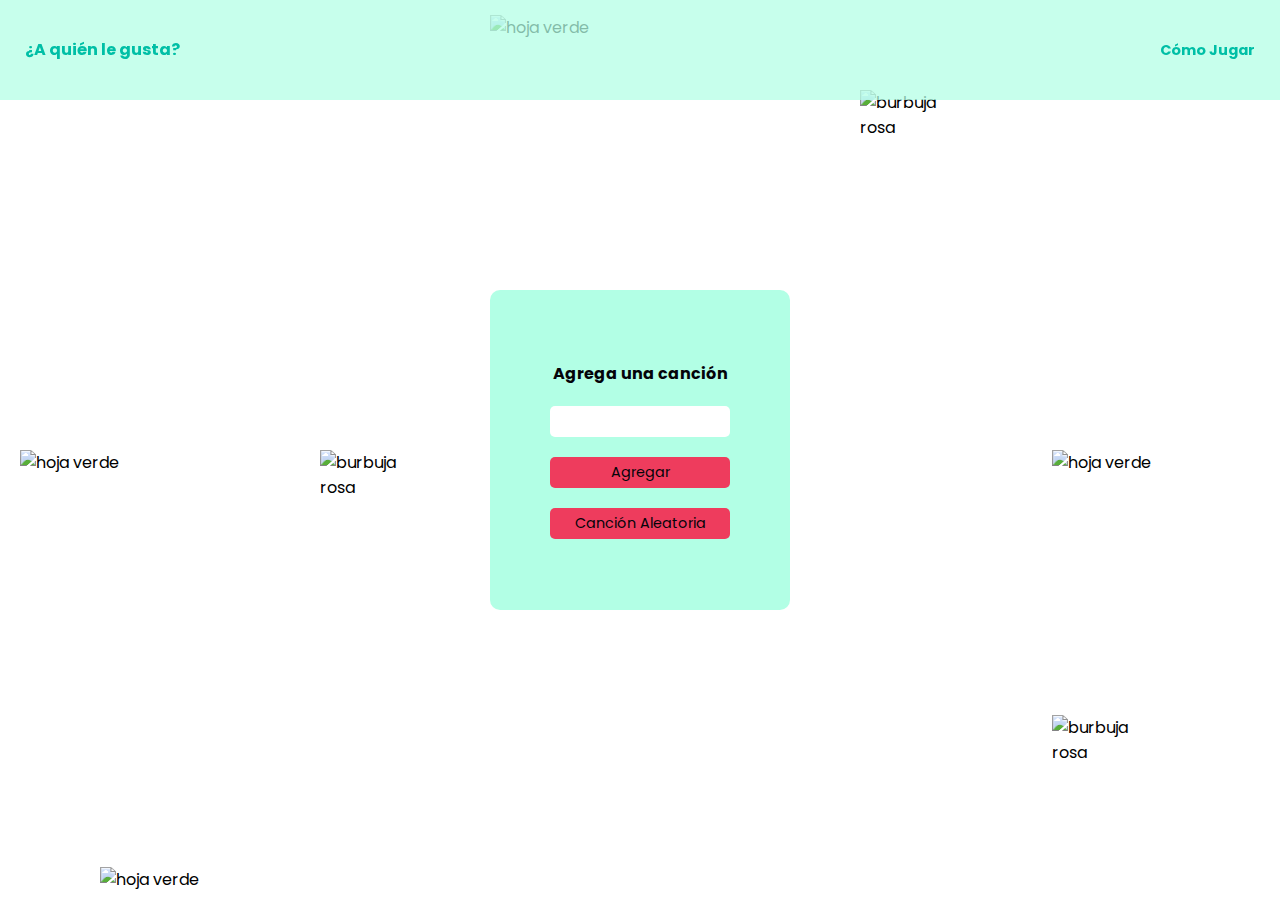
==== index.html @ 327d6947 "add autocomplete off" ====
<!DOCTYPE html>
<html lang="es">
<head>
    <meta charset="UTF-8">
    <meta name="viewport" content="width=device-width, initial-scale=1.0">
    <link rel="stylesheet" href="style.css">
    <title>¿A quién le gusta?</title>
</head>
<body>
     <nav>
        <div class="navbar">
       <div class="logo"> 
      
        <h2>¿A quién le gusta?</h2>
       <div> <img class="question" src="img/undraw_Faq.png" alt=""></div>
        </div>
        
            <h3 class="howto">Cómo Jugar</h3>
            <div class="howto-instructions">
               
                <p>
                     Agrega al menos 3 canciones a la lista.<br>
                    Haz clic en "Canción aleatoria" para seleccionar una canción al azar.<br>
                        Adivina quién agregó esa canción en base a los gustos musicales conocidos de los participantes.</br>
                        Anota tus suposiciones en un papel.<br>
                         Repite los pasos 2-4 hasta que se agoten todas las canciones.<br>
                         Cuenta cuántas respuestas acertaste al final del juego.<br>
                    
                    <span>¡Diviértete descubriendo quién eligió cada canción!</span>
                </p>
            </div>

        </div>

     </nav>
   <div class="fondo">
    <img class="fondo-hoja1" src="img/greenleaf.png" alt="hoja verde">
    <img class="fondo-hoja2" src="img/greenleaf.png" alt="hoja verde">
    <img class="fondo-hoja3" src="img/greenleaf.png" alt="hoja verde">
    <img class="fondo-hoja4" src="img/greenleaf.png" alt="hoja verde">
    <img class="burbuja1" src="img/burbuja.png" alt="burbuja rosa">
    <img class="burbuja2" src="img/burbuja.png" alt="burbuja rosa">
    <img class="burbuja3" src="img/burbuja.png" alt="burbuja rosa">

   </div>
    <form action="" id="song-form">
        <img class="music"src="img/undraw_happy_music.png" alt="">
        <label for="song" class="title">Agrega una canción</label>
        <input type="text" autocomplete="off" id="song">
        <button type="submit" class="add">Agregar</button>
        <button class="cancion-azar">Canción Aleatoria</button>
        <p class="empty-list">No hay canciones en la lista</p>
    </form>

</body>
<script src="logic.js"></script>
</html>
---- style.css ----
@import url('https://fonts.googleapis.com/css2?family=Poppins&display=swap');

*{
    margin: 0;
    padding: 0;
    box-sizing: border-box;
    font-family: 'Poppins', sans-serif;
    
}

body{
    position: relative;
    height: 100vh;
    display: flex;
    justify-content: center;
    align-items: center;
}




/*Elementos del fondo*/

.fondo{
    z-index:-1;
}

.fondo-hoja1, .fondo-hoja2, .fondo-hoja3,.fondo-hoja4, .burbuja1, .burbuja2, .burbuja3{
    position: absolute;
    width: 100px;
    

}

.fondo-hoja1{
    top: 15px;
}

.fondo-hoja2{
    left: 20px;
}

.fondo-hoja3{
    left: 100px;
    bottom: 8px;
}

.fondo-hoja4{
    right: 10%;

}

.burbuja1{
    left:25%;

}

.burbuja2{
    right: 25%;
    top:10%;
}

.burbuja3{
    bottom: 15%;
    right: 10%;
}



/*Navbar*/

nav{
    position: fixed;
    z-index: 2;
    top:0;
    width: 100%;
    height: 100px;
    background: rgba(178, 255, 229, 0.732);
}

.navbar{
    position: relative;
    display: flex;
    height: 100px;
    padding: 25px;
    justify-content: space-between;
    align-items: center;
}
.logo{
    display:flex;
}
h2{
    font-size: 1rem;
    line-height: 100px;
    color: #00BFA6;
}

.question{
    width: 120px;
   
}

.howto{
    font-size: 0.9rem;
    color: #00BFA6;
    cursor: pointer;
}

.howto-instructions{
    position:absolute;
    right:-270px;
    top:0;
    z-index:2;
    margin-top:100px;
    padding: 5px;
    transform: translateX(0);
    width: 250px;
    height: 230px;
    border-bottom-left-radius: 10px;
    border-bottom-right-radius: 10px;
    background-color: rgba(178, 255, 229, 0.732);
   transition:0.5s;
   
    
}

/*Cómo jugar */


.howto-instructions p {
   
    color:rgb(4, 4, 9) ;
    font-weight: bold;
    font-size: 0.7rem;
}




/*Formulario*/


#song-form{
    background-color: rgb(178, 255, 229);
    border-radius: 10px;
    width: 300px;
    height: 320px;
    display: flex;
    flex-direction: column;
    justify-content: center;
    align-items: center;
   
}


.music{
   width: 100px;
}

.title{
    font-weight: bold;
}

#song{
    color:rgb(238, 60, 93) ;
}
#song:focus{
    outline:none;
}
#song, .add, .cancion-azar{
    width: 60%;
    padding: 5px 10px;
    border-radius: 5px;
    border: none;
    font-size: 0.9rem;
}

.add, .cancion-azar{
    background-color: rgb(238, 60, 93);
    cursor: pointer;
}

.title, #song,.add,.cancion-azar{
    color: rgb(4, 4, 9);
}

#song-form #song, #song-form .title,#song-form .add, #song-form .cancion-azar{
    margin:10px;
}

.add:hover, .cancion-azar:hover{
    background-color: rgb(230, 25, 63);
    transition: 1s;
}

.empty-list{
    color:#201e1e;
    display: none;
    font-size: 0.7rem;
}


@media (max-width: 830px){

    /*Body layer*/
    .display-body::after{
        content:"";
        width:100%;
        height:100%;
        position:absolute;
        left: 0;
        top:0;
        background-color: #00000061;
        transition: 0.5s;
    }
    /*------*/
    #song.form{
        width: 90%;
    }

    h2{
        font-size: 0.9rem;
    }
    .howto{
        font-size: 0.7rem;
    }
    .question{
        width: 100px;
    }

    


}

@media (max-width: 375px){
    h2{
       display: none;
    }
    
}
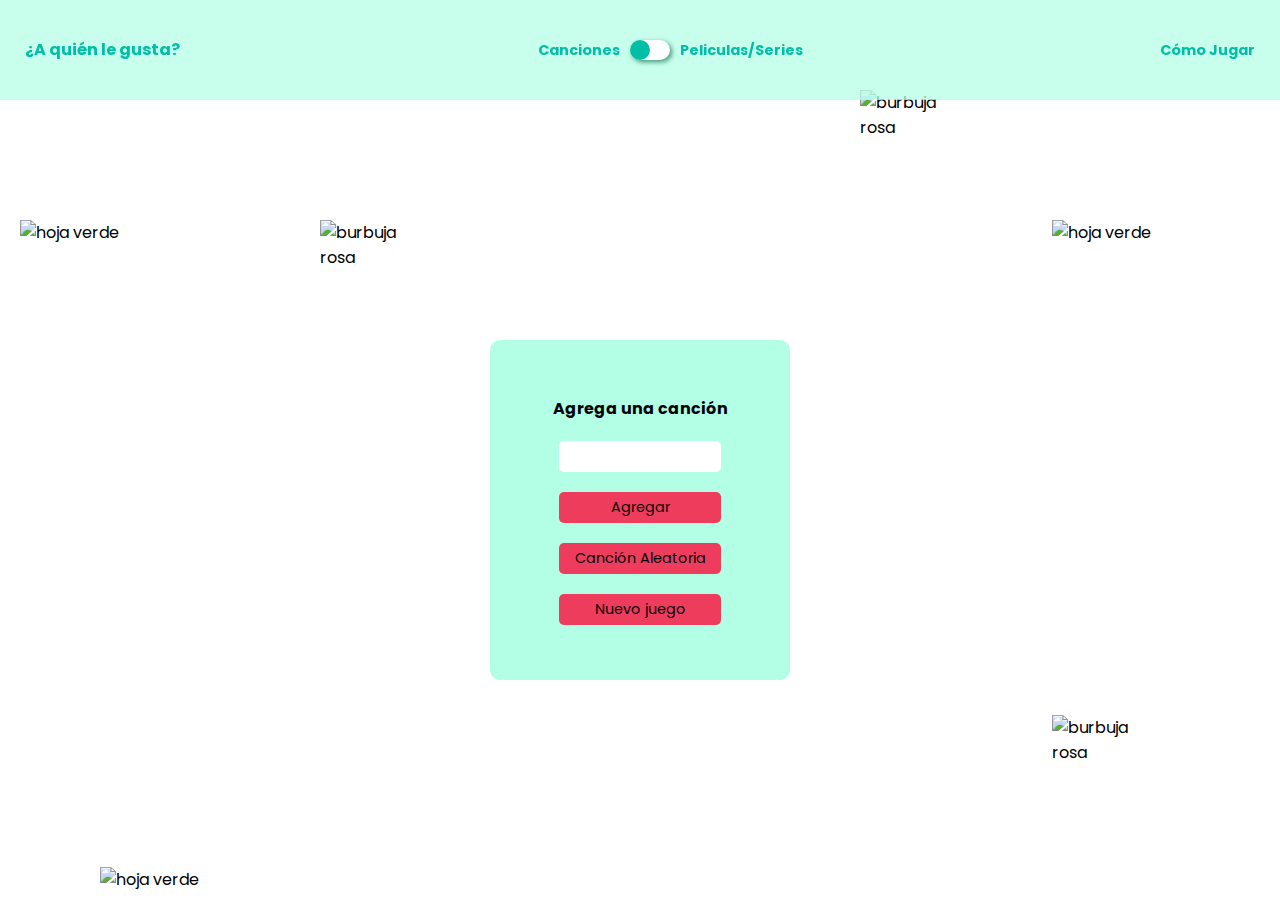
==== commit 6e20143b: "Rename variables, classes and IDs to match the movies/series implementation" ====
--- a/index.html
+++ b/index.html
@@ -3,17 +3,32 @@
 <head>
     <meta charset="UTF-8">
     <meta name="viewport" content="width=device-width, initial-scale=1.0">
+    <meta http-equiv="Permissions-Policy" content="interest-cohort=()">
+    
+    <link rel="stylesheet" href="toggle.css">
     <link rel="stylesheet" href="style.css">
+   
     <title>¿A quién le gusta?</title>
 </head>
 <body>
+    <div class="body-layer"></div>
      <nav>
         <div class="navbar">
        <div class="logo"> 
-      
+       
         <h2>¿A quién le gusta?</h2>
        <div> <img class="question" src="img/undraw_Faq.png" alt=""></div>
         </div>
+
+      <div class="toggle-box">
+        <p>Canciones</p>
+        <div class="toggle-container">
+            <div class="toggle-switch"></div>
+         </div>
+        <p>Peliculas/Series</p>
+
+      </div>
+      
         
             <h3 class="howto">Cómo Jugar</h3>
             <div class="howto-instructions">
@@ -33,25 +48,32 @@
         </div>
 
      </nav>
-   <div class="fondo">
-    <img class="fondo-hoja1" src="img/greenleaf.png" alt="hoja verde">
-    <img class="fondo-hoja2" src="img/greenleaf.png" alt="hoja verde">
-    <img class="fondo-hoja3" src="img/greenleaf.png" alt="hoja verde">
-    <img class="fondo-hoja4" src="img/greenleaf.png" alt="hoja verde">
-    <img class="burbuja1" src="img/burbuja.png" alt="burbuja rosa">
-    <img class="burbuja2" src="img/burbuja.png" alt="burbuja rosa">
-    <img class="burbuja3" src="img/burbuja.png" alt="burbuja rosa">
+   <div class="background">
+    
+    <img class="green-music-background1" src="img/green.png" alt="hoja verde">
+    <img class="green-music-background2" src="img/green.png" alt="hoja verde">
+    <img class="green-music-background3" src="img/green.png" alt="hoja verde">
+    <img class="pink-music-background1" src="img/pink.png" alt="burbuja rosa">
+    <img class="pink-music-background2" src="img/pink.png" alt="burbuja rosa">
+    <img class="pink-music-background3" src="img/pink.png" alt="burbuja rosa">
 
    </div>
-    <form action="" id="song-form">
+    <form action="" id="form">
         <img class="music"src="img/undraw_happy_music.png" alt="">
-        <label for="song" class="title">Agrega una canción</label>
-        <input type="text" autocomplete="off" id="song">
+        <label for="input" class="title">Agrega una canción</label>
+        <input type="text" autocomplete="off" id="input">
         <button type="submit" class="add">Agregar</button>
-        <button class="cancion-azar">Canción Aleatoria</button>
-        <p class="empty-list">No hay canciones en la lista</p>
+        <button class="random">Canción Aleatoria</button>
+        <p class="empty-list">No hay nada en la lista</p>
+        
+        <button class="new-game">Nuevo juego</button>
     </form>
 
+   
+
+    
+    <script  src="logic.js"></script>
+    <script  src="toggle.js"></script>
 </body>
-<script src="logic.js"></script>
+
 </html>--- a/toggle.css
+++ b/toggle.css
@@ -0,0 +1,86 @@
+
+ 
+  body.dark{
+    background:#252850 ;
+  }
+  body.dark nav {
+    background:#4b4fb95d;
+  }
+
+  body.dark h2{
+    color: rgb(251, 251, 251);
+  }
+
+  body.dark .howto-instructions {
+    background:#4b4fb999;
+  }
+  body.dark .howto{
+    color: rgb(251, 251, 251);
+  }
+  body.dark .howto-instructions p {
+    color: rgb(255, 255, 255);
+  }
+
+  body.dark #form{
+    background: #131225;
+  }
+
+  body.dark .add, body.dark .random, body.dark .new-game{
+    background: #6C63FF;
+  }
+
+  body.dark .add:hover, body.dark .random:hover, body.dark .new-game:hover{
+    background-color: #564eee;
+    transition: .5s;
+}
+
+body.dark .title{
+    color: rgb(255, 255, 255);
+}
+
+body.dark .toggle-switch{
+    background:#6C63FF ;
+}
+
+body.dark .toggle-container{
+    box-shadow: 2px 2px 5px #4b4fb9b5;
+}
+
+body.dark .toggle-box p{
+    color: rgb(255, 255, 255);
+}
+
+
+.toggle-box{
+    display:flex;
+    gap: 10px;
+}
+
+  .toggle-container{
+    position:relative;
+    background:white;
+    width:40px;
+    height:20px;
+    border-radius:45px;
+    cursor: pointer;
+    box-shadow: 2px 2px 5px rgba(32, 123, 93, 0.81);
+  }
+  
+  .toggle-switch{
+    position: absolute;
+    left:0;
+    top:0;
+    width:20px;
+    height:20px;
+    background:#00BFA6;
+    border-radius:50%;
+    transition: .5s;
+  }
+  
+  .toggle-switch.active{
+    transform:translateX(20px);
+  }
+  
+  body.dark h1{
+    color:white;
+  }--- a/style.css
+++ b/style.css
@@ -8,59 +8,62 @@
     
 }
 
+
+
 body{
     position: relative;
-    height: 100vh;
+    min-height: 100vh;
     display: flex;
+    flex-direction: column;
     justify-content: center;
     align-items: center;
 }
 
-
+/*------------*/
+
+
+/*------------*/
 
 
 /*Elementos del fondo*/
 
-.fondo{
+.background{
     z-index:-1;
 }
 
-.fondo-hoja1, .fondo-hoja2, .fondo-hoja3,.fondo-hoja4, .burbuja1, .burbuja2, .burbuja3{
+.green-music-background1, .green-music-background2, .green-music-background3,.pink-music-background1, .pink-music-background2, .pink-music-background3{
     position: absolute;
     width: 100px;
     
 
 }
 
-.fondo-hoja1{
-    top: 15px;
-}
-
-.fondo-hoja2{
+
+.green-music-background1{
     left: 20px;
 }
 
-.fondo-hoja3{
+.green-music-background2{
     left: 100px;
     bottom: 8px;
 }
 
-.fondo-hoja4{
+.green-music-background3{
     right: 10%;
 
 }
 
-.burbuja1{
+.pink-music-background1{
     left:25%;
 
 }
 
-.burbuja2{
+.pink-music-background2{
     right: 25%;
     top:10%;
 }
 
-.burbuja3{
+.pink-music-background3{
     bottom: 15%;
     right: 10%;
 }
@@ -104,6 +107,12 @@
     font-size: 0.9rem;
     color: #00BFA6;
     cursor: pointer;
+}
+
+.toggle-box p{
+    font-size: 0.9rem;
+    color: #00BFA6;
+    font-weight: bold;
 }
 
 .howto-instructions{
@@ -124,7 +133,7 @@
     
 }
 
-/*Cómo jugar */
+/*How to play */
 
 
 .howto-instructions p {
@@ -137,14 +146,16 @@
 
 
 
-/*Formulario*/
-
-
-#song-form{
+/*Form*/
+
+
+#form{
+    margin-top: 120px;
     background-color: rgb(178, 255, 229);
     border-radius: 10px;
+    padding: 15px;
     width: 300px;
-    height: 320px;
+    height: 340px;
     display: flex;
     flex-direction: column;
     justify-content: center;
@@ -161,13 +172,11 @@
     font-weight: bold;
 }
 
-#song{
-    color:rgb(238, 60, 93) ;
-}
-#song:focus{
+
+#input:focus{
     outline:none;
 }
-#song, .add, .cancion-azar{
+#input, .add, .random, .new-game{
     width: 60%;
     padding: 5px 10px;
     border-radius: 5px;
@@ -175,22 +184,22 @@
     font-size: 0.9rem;
 }
 
-.add, .cancion-azar{
+.add, .random, .new-game{
     background-color: rgb(238, 60, 93);
     cursor: pointer;
 }
 
-.title, #song,.add,.cancion-azar{
+.title, #input,.add,.random, .new-game{
     color: rgb(4, 4, 9);
 }
 
-#song-form #song, #song-form .title,#song-form .add, #song-form .cancion-azar{
+#form #input, #form .title,#form .add, #form .random, #form .new-game{
     margin:10px;
 }
 
-.add:hover, .cancion-azar:hover{
+.add:hover, .random:hover, .new-game:hover{
     background-color: rgb(230, 25, 63);
-    transition: 1s;
+    transition: .5s;
 }
 
 .empty-list{
@@ -198,6 +207,7 @@
     display: none;
     font-size: 0.7rem;
 }
+
 
 
 @media (max-width: 830px){
@@ -210,12 +220,13 @@
         position:absolute;
         left: 0;
         top:0;
+        z-index: 1;
         background-color: #00000061;
         transition: 0.5s;
     }
     /*------*/
-    #song.form{
-        width: 90%;
+    #form{
+        width: 60%;
     }
 
     h2{
@@ -233,9 +244,28 @@
 
 }
 
+@media (max-width: 610px){
+       h2{
+        display: none;
+       }
+
+       .green-music-background1, .green-music-background2, .green-music-background3,.pink-music-background1, .pink-music-background2, .pink-music-background3{
+        width: 80px;
+       }
+}
+
+@media (max-width: 467px){
+   
+    #form{
+        width: 80%;
+    }
+    
+}
+
 @media (max-width: 375px){
-    h2{
-       display: none;
+
+    #form{
+        width: 90%;
     }
     
 }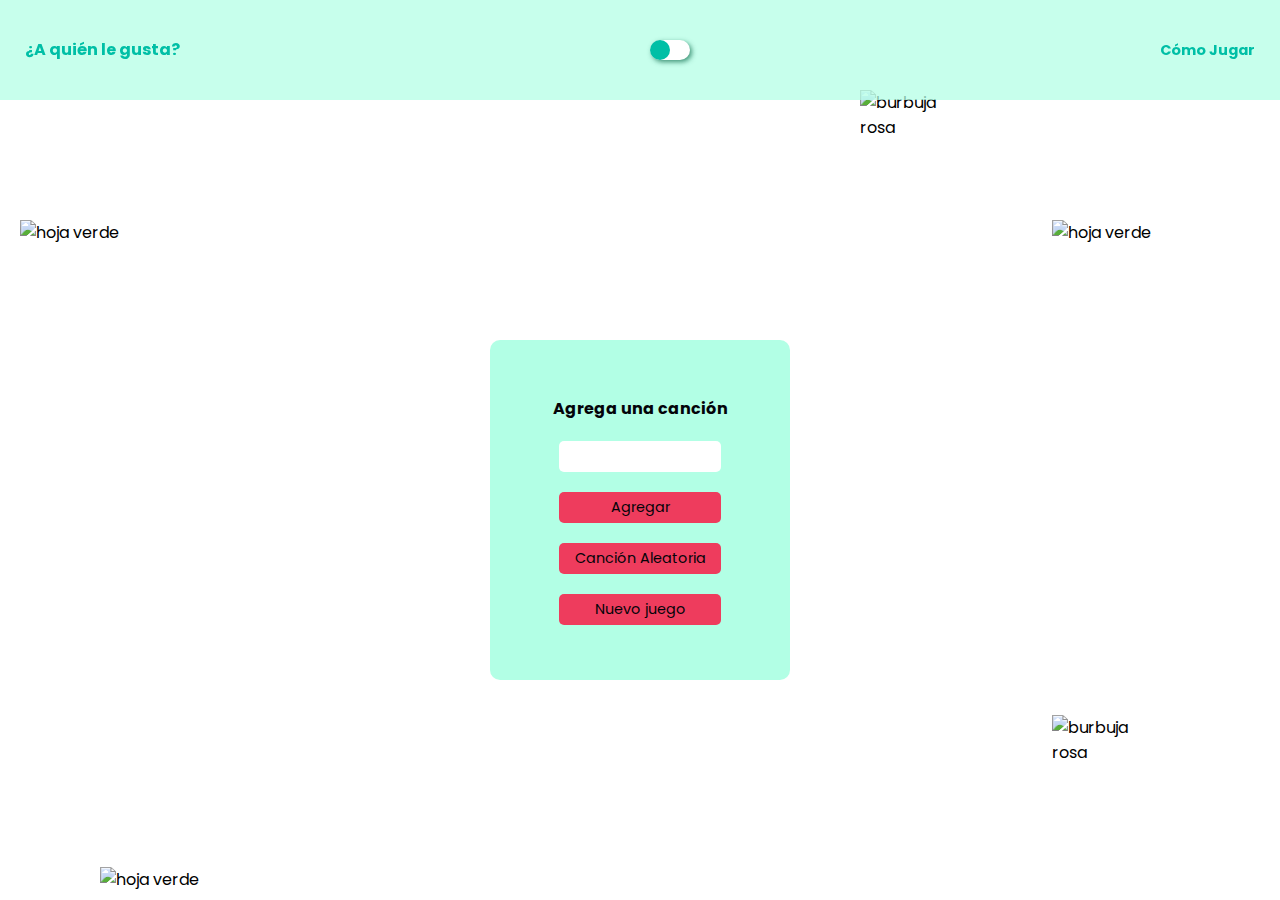
==== commit 85b48887: "Add favicon" ====
--- a/index.html
+++ b/index.html
@@ -4,7 +4,8 @@
     <meta charset="UTF-8">
     <meta name="viewport" content="width=device-width, initial-scale=1.0">
     <meta http-equiv="Permissions-Policy" content="interest-cohort=()">
-    
+    <script src="https://kit.fontawesome.com/47e69e4c02.js" crossorigin="anonymous"></script>
+    <link rel="shortcut icon" href="img/favicon.png" type="image/x-icon">
     <link rel="stylesheet" href="toggle.css">
     <link rel="stylesheet" href="style.css">
    
@@ -21,11 +22,11 @@
         </div>
 
       <div class="toggle-box">
-        <p>Canciones</p>
+        <i class="fas fa-solid fa-music"></i>
         <div class="toggle-container">
             <div class="toggle-switch"></div>
          </div>
-        <p>Peliculas/Series</p>
+         <i class="fas fa-solid fa-film"></i>
 
       </div>
       
@@ -50,12 +51,12 @@
      </nav>
    <div class="background">
     
-    <img class="green-music-background1" src="img/green.png" alt="hoja verde">
-    <img class="green-music-background2" src="img/green.png" alt="hoja verde">
-    <img class="green-music-background3" src="img/green.png" alt="hoja verde">
-    <img class="pink-music-background1" src="img/pink.png" alt="burbuja rosa">
-    <img class="pink-music-background2" src="img/pink.png" alt="burbuja rosa">
-    <img class="pink-music-background3" src="img/pink.png" alt="burbuja rosa">
+    <img class="green film green-music-background1" src="img/green.png" alt="hoja verde">
+    <img class="green film green-music-background2" src="img/green.png" alt="hoja verde">
+    <img class="green film green-music-background3" src="img/green.png" alt="hoja verde">
+   <!-- <img class="pink movie pink-music-background1" src="img/pink.png" alt="burbuja rosa">-->
+    <img class="pink movie pink-music-background2" src="img/pink.png" alt="burbuja rosa">
+    <img class="pink movie pink-music-background3" src="img/pink.png" alt="burbuja rosa">
 
    </div>
     <form action="" id="form">
